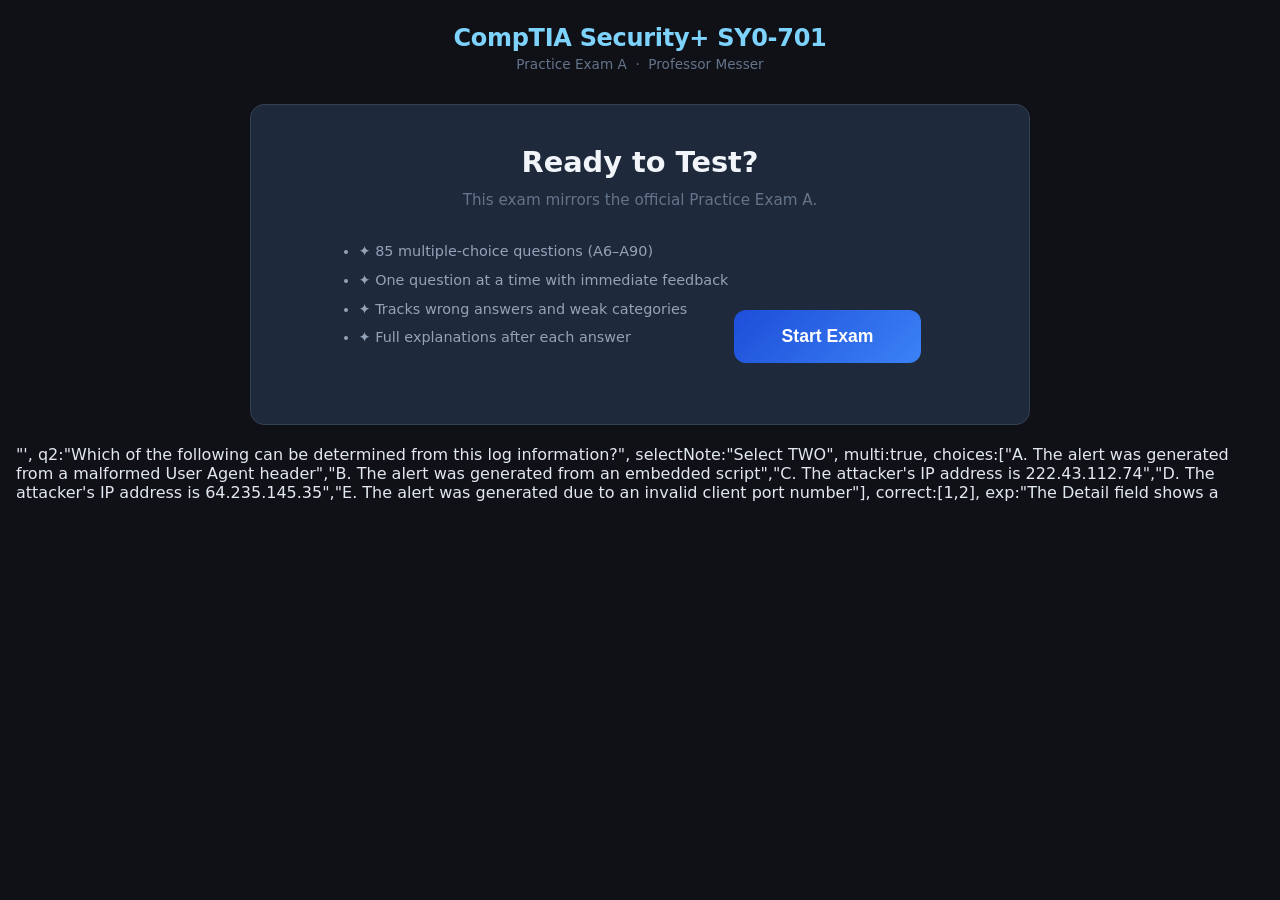
==== docs/security-plus-quiz.html @ c66d6b63 "Add Security+ SY0-701 interactive practice exam 85-question interactive quiz from Practice Exam A wi" ====
<!DOCTYPE html>
<html lang="en">
<head>
<meta charset="UTF-8">
<meta name="viewport" content="width=device-width, initial-scale=1.0">
<title>CompTIA Security+ SY0-701 — Practice Exam A</title>
<style>
  * { box-sizing: border-box; margin: 0; padding: 0; }
  body {
    font-family: 'Segoe UI', system-ui, sans-serif;
    background: #0f1117;
    color: #e2e8f0;
    min-height: 100vh;
    display: flex;
    flex-direction: column;
    align-items: center;
    padding: 24px 16px;
  }
  .container {
    width: 100%;
    max-width: 780px;
  }
  header {
    text-align: center;
    margin-bottom: 32px;
  }
  header h1 {
    font-size: 1.5rem;
    font-weight: 700;
    color: #7dd3fc;
    letter-spacing: -0.3px;
  }
  header p {
    font-size: 0.85rem;
    color: #64748b;
    margin-top: 4px;
  }

  /* Progress */
  .progress-row {
    display: flex;
    justify-content: space-between;
    align-items: center;
    margin-bottom: 8px;
    font-size: 0.82rem;
    color: #94a3b8;
  }
  .progress-bar-wrap {
    background: #1e293b;
    border-radius: 999px;
    height: 6px;
    margin-bottom: 28px;
    overflow: hidden;
  }
  .progress-bar-fill {
    height: 100%;
    background: linear-gradient(90deg, #3b82f6, #7dd3fc);
    border-radius: 999px;
    transition: width 0.4s ease;
  }

  /* Card */
  .card {
    background: #1e293b;
    border: 1px solid #334155;
    border-radius: 14px;
    padding: 32px 28px;
    margin-bottom: 20px;
  }
  .question-meta {
    display: flex;
    gap: 10px;
    margin-bottom: 16px;
    flex-wrap: wrap;
  }
  .badge {
    font-size: 0.72rem;
    font-weight: 600;
    padding: 3px 10px;
    border-radius: 999px;
    text-transform: uppercase;
    letter-spacing: 0.5px;
  }
  .badge-q { background: #1d4ed8; color: #bfdbfe; }
  .badge-cat { background: #0f4c20; color: #86efac; }
  .badge-multi { background: #7c2d12; color: #fed7aa; }

  .question-text {
    font-size: 1.05rem;
    line-height: 1.65;
    color: #f1f5f9;
    margin-bottom: 10px;
  }
  .scenario-box {
    background: #0f172a;
    border-left: 3px solid #3b82f6;
    border-radius: 6px;
    padding: 12px 16px;
    font-family: 'Courier New', monospace;
    font-size: 0.82rem;
    color: #93c5fd;
    margin: 14px 0;
    white-space: pre-wrap;
    word-break: break-all;
  }
  .select-note {
    font-size: 0.82rem;
    color: #f59e0b;
    margin-bottom: 18px;
    font-weight: 600;
  }

  /* Choices */
  .choices {
    display: flex;
    flex-direction: column;
    gap: 10px;
    margin-top: 20px;
  }
  .choice-btn {
    background: #0f172a;
    border: 1.5px solid #334155;
    border-radius: 10px;
    padding: 14px 18px;
    color: #cbd5e1;
    font-size: 0.95rem;
    cursor: pointer;
    text-align: left;
    transition: border-color 0.15s, background 0.15s, color 0.15s;
    line-height: 1.5;
  }
  .choice-btn:hover:not(:disabled) {
    border-color: #3b82f6;
    background: #172554;
    color: #e2e8f0;
  }
  .choice-btn.selected-correct {
    border-color: #22c55e;
    background: #052e16;
    color: #86efac;
  }
  .choice-btn.selected-wrong {
    border-color: #ef4444;
    background: #2d0707;
    color: #fca5a5;
  }
  .choice-btn.reveal-correct {
    border-color: #22c55e;
    background: #052e16;
    color: #86efac;
  }
  .choice-btn:disabled { cursor: default; }

  /* Multi-select */
  .choice-btn.multi-selected {
    border-color: #3b82f6;
    background: #172554;
    color: #bfdbfe;
  }
  .choice-btn.multi-correct {
    border-color: #22c55e;
    background: #052e16;
    color: #86efac;
  }
  .choice-btn.multi-wrong {
    border-color: #ef4444;
    background: #2d0707;
    color: #fca5a5;
  }
  .submit-multi-btn {
    margin-top: 14px;
    background: #1d4ed8;
    color: #e0f2fe;
    border: none;
    border-radius: 10px;
    padding: 12px 24px;
    font-size: 0.95rem;
    font-weight: 600;
    cursor: pointer;
    transition: background 0.15s;
  }
  .submit-multi-btn:hover { background: #2563eb; }
  .submit-multi-btn:disabled { opacity: 0.4; cursor: default; }

  /* Feedback */
  .feedback {
    margin-top: 20px;
    padding: 16px 18px;
    border-radius: 10px;
    font-size: 0.9rem;
    line-height: 1.6;
    display: none;
  }
  .feedback.correct {
    background: #052e16;
    border: 1px solid #166534;
    color: #86efac;
  }
  .feedback.wrong {
    background: #2d0707;
    border: 1px solid #7f1d1d;
    color: #fca5a5;
  }
  .feedback .verdict {
    font-size: 1rem;
    font-weight: 700;
    margin-bottom: 8px;
  }
  .feedback .explanation {
    color: #cbd5e1;
    font-size: 0.875rem;
  }

  /* Actions */
  .actions {
    display: flex;
    justify-content: flex-end;
    gap: 12px;
    margin-top: 20px;
  }
  .next-btn {
    background: linear-gradient(135deg, #1d4ed8, #3b82f6);
    color: white;
    border: none;
    border-radius: 10px;
    padding: 12px 28px;
    font-size: 0.95rem;
    font-weight: 600;
    cursor: pointer;
    display: none;
    transition: opacity 0.15s;
  }
  .next-btn:hover { opacity: 0.9; }
  .skip-btn {
    background: transparent;
    color: #64748b;
    border: 1px solid #334155;
    border-radius: 10px;
    padding: 12px 20px;
    font-size: 0.88rem;
    cursor: pointer;
    transition: color 0.15s, border-color 0.15s;
  }
  .skip-btn:hover { color: #94a3b8; border-color: #475569; }

  /* Stats bar */
  .stats-row {
    display: flex;
    gap: 16px;
    margin-bottom: 24px;
    flex-wrap: wrap;
  }
  .stat-chip {
    background: #1e293b;
    border: 1px solid #334155;
    border-radius: 999px;
    padding: 5px 14px;
    font-size: 0.8rem;
    color: #94a3b8;
  }
  .stat-chip span { font-weight: 700; color: #e2e8f0; }
  .stat-chip.green span { color: #4ade80; }
  .stat-chip.red span { color: #f87171; }

  /* Results */
  #results-screen {
    display: none;
    width: 100%;
  }
  .results-header {
    text-align: center;
    margin-bottom: 32px;
  }
  .score-circle {
    width: 130px;
    height: 130px;
    border-radius: 50%;
    margin: 0 auto 16px;
    display: flex;
    flex-direction: column;
    align-items: center;
    justify-content: center;
    font-size: 2.2rem;
    font-weight: 800;
    border: 5px solid;
  }
  .score-circle.pass { border-color: #22c55e; color: #4ade80; background: #052e16; }
  .score-circle.fail { border-color: #ef4444; color: #f87171; background: #2d0707; }
  .score-circle small { font-size: 0.75rem; font-weight: 400; color: #94a3b8; }

  .results-title { font-size: 1.4rem; font-weight: 700; margin-bottom: 6px; }
  .results-sub { font-size: 0.9rem; color: #64748b; }

  .section-title {
    font-size: 1rem;
    font-weight: 700;
    color: #7dd3fc;
    margin: 28px 0 14px;
    padding-bottom: 6px;
    border-bottom: 1px solid #1e293b;
  }

  /* Category chart */
  .cat-row {
    display: flex;
    align-items: center;
    gap: 10px;
    margin-bottom: 12px;
  }
  .cat-label {
    font-size: 0.8rem;
    color: #94a3b8;
    width: 280px;
    flex-shrink: 0;
  }
  .cat-bar-wrap {
    flex: 1;
    background: #1e293b;
    border-radius: 999px;
    height: 8px;
    overflow: hidden;
  }
  .cat-bar-fill {
    height: 100%;
    border-radius: 999px;
    transition: width 0.6s ease;
  }
  .cat-score {
    font-size: 0.8rem;
    font-weight: 600;
    color: #e2e8f0;
    width: 50px;
    text-align: right;
    flex-shrink: 0;
  }

  /* Wrong list */
  .wrong-item {
    background: #1e293b;
    border: 1px solid #334155;
    border-radius: 10px;
    padding: 16px 18px;
    margin-bottom: 12px;
  }
  .wrong-item-q {
    font-size: 0.88rem;
    color: #f1f5f9;
    margin-bottom: 10px;
    line-height: 1.5;
  }
  .wrong-item-your {
    font-size: 0.82rem;
    color: #f87171;
    margin-bottom: 4px;
  }
  .wrong-item-correct {
    font-size: 0.82rem;
    color: #4ade80;
    margin-bottom: 8px;
  }
  .wrong-item-exp {
    font-size: 0.8rem;
    color: #64748b;
    line-height: 1.5;
    border-top: 1px solid #334155;
    padding-top: 8px;
    margin-top: 4px;
  }

  .restart-btn {
    display: block;
    margin: 32px auto 0;
    background: linear-gradient(135deg, #1d4ed8, #3b82f6);
    color: white;
    border: none;
    border-radius: 10px;
    padding: 14px 36px;
    font-size: 1rem;
    font-weight: 600;
    cursor: pointer;
  }
  .restart-btn:hover { opacity: 0.9; }

  /* Start screen */
  #start-screen {
    text-align: center;
    padding: 40px 20px;
  }
  #start-screen h2 { font-size: 1.8rem; font-weight: 700; color: #f1f5f9; margin-bottom: 12px; }
  #start-screen p { color: #64748b; font-size: 0.95rem; margin-bottom: 8px; }
  #start-screen ul {
    text-align: left;
    display: inline-block;
    margin: 20px 0 32px;
    color: #94a3b8;
    font-size: 0.9rem;
    line-height: 2;
  }
  .start-btn {
    background: linear-gradient(135deg, #1d4ed8, #3b82f6);
    color: white;
    border: none;
    border-radius: 12px;
    padding: 16px 48px;
    font-size: 1.1rem;
    font-weight: 700;
    cursor: pointer;
    transition: opacity 0.15s;
  }
  .start-btn:hover { opacity: 0.9; }
</style>
</head>
<body>
<div class="container">
  <header>
    <h1>CompTIA Security+ SY0-701</h1>
    <p>Practice Exam A &nbsp;·&nbsp; Professor Messer</p>
  </header>

  <!-- Start Screen -->
  <div id="start-screen" class="card">
    <h2>Ready to Test?</h2>
    <p>This exam mirrors the official Practice Exam A.</p>
    <ul>
      <li>✦ 85 multiple-choice questions (A6–A90)</li>
      <li>✦ One question at a time with immediate feedback</li>
      <li>✦ Tracks wrong answers and weak categories</li>
      <li>✦ Full explanations after each answer</li>
    </ul>
    <button class="start-btn" onclick="startExam()">Start Exam</button>
  </div>

  <!-- Quiz Screen -->
  <div id="quiz-screen" style="display:none;">
    <div class="stats-row">
      <div class="stat-chip">Question <span id="q-num">1</span> of <span id="q-total">85</span></div>
      <div class="stat-chip green">✓ <span id="correct-count">0</span> correct</div>
      <div class="stat-chip red">✗ <span id="wrong-count">0</span> wrong</div>
    </div>
    <div class="progress-row">
      <span id="prog-label">0% complete</span>
    </div>
    <div class="progress-bar-wrap">
      <div class="progress-bar-fill" id="progress-fill" style="width:0%"></div>
    </div>

    <div class="card" id="question-card">
      <div class="question-meta">
        <span class="badge badge-q" id="q-id-badge">A6</span>
        <span class="badge badge-cat" id="q-cat-badge">Category</span>
        <span class="badge badge-multi" id="q-multi-badge" style="display:none">SELECT MULTIPLE</span>
      </div>
      <div class="question-text" id="q-text"></div>
      <div class="scenario-box" id="q-scenario" style="display:none;"></div>
      <div class="select-note" id="q-select-note" style="display:none;"></div>
      <div class="choices" id="choices-container"></div>
      <button class="submit-multi-btn" id="submit-multi-btn" style="display:none;" onclick="submitMulti()" disabled>Submit Answer</button>
      <div class="feedback" id="feedback-box">
        <div class="verdict" id="feedback-verdict"></div>
        <div class="explanation" id="feedback-explanation"></div>
      </div>
    </div>

    <div class="actions">
      <button class="skip-btn" onclick="skipQuestion()">Skip →</button>
      <button class="next-btn" id="next-btn" onclick="nextQuestion()">Next Question →</button>
    </div>
  </div>

  <!-- Results Screen -->
  <div id="results-screen">
    <div class="results-header">
      <div class="score-circle" id="score-circle">
        <span id="score-pct">--</span>
        <small>score</small>
      </div>
      <div class="results-title" id="results-title">Exam Complete</div>
      <div class="results-sub" id="results-sub"></div>
    </div>

    <div class="section-title">Performance by Domain</div>
    <div id="cat-breakdown"></div>

    <div class="section-title" id="wrong-section-title">Questions You Missed</div>
    <div id="wrong-list"></div>

    <button class="restart-btn" onclick="restartExam()">Retake Exam</button>
  </div>
</div>

<script>
const DOMAINS = {
  "1": "Domain 1 — General Security Concepts",
  "2": "Domain 2 — Threats, Vulnerabilities & Mitigations",
  "3": "Domain 3 — Security Architecture",
  "4": "Domain 4 — Security Operations",
  "5": "Domain 5 — Program Management & Oversight"
};

const questions = [
  {
    id:"A6", domain:"5",
    q:"A company has hired a third-party to gather information about the company's servers and data. This third-party will not have direct access to the company's internal network, but they can gather information from any other source. Which of the following would BEST describe this approach?",
    choices:["A. Vulnerability scanning","B. Passive reconnaissance","C. Supply chain analysis","D. Regulatory audit"],
    correct:[1],
    exp:"Passive reconnaissance gathers information from open sources such as social media, corporate websites, and business organizations — without directly interacting with the target's systems."
  },
  {
    id:"A7", domain:"4",
    q:"A company's email server has received an email from a third-party, but the origination server does not match the list of authorized devices. Which of the following would determine the disposition of this message?",
    choices:["A. SPF","B. NAC","C. DMARC","D. DKIM"],
    correct:[2],
    exp:"DMARC (Domain-based Message Authentication Reporting and Conformance) specifies the disposition of emails that fail authentication — the domain owner can choose to accept, quarantine, or reject them. SPF lists authorized servers; DKIM digitally signs messages; neither alone determines disposition."
  },
  {
    id:"A8", domain:"2",
    q:"Which of these threat actors would be MOST likely to attack systems for direct financial gain?",
    choices:["A. Organized crime","B. Hacktivist","C. Nation state","D. Shadow IT"],
    correct:[0],
    exp:"Organized crime actors are motivated primarily by money. Hacktivists pursue political agendas, nation states are already well-funded with strategic goals, and Shadow IT describes internal groups building unauthorized systems."
  },
  {
    id:"A9", domain:"4",
    q:"A security administrator has examined a server recently compromised by an attacker, and has determined the system was exploited due to a known operating system vulnerability. Which of the following would BEST describe this finding?",
    choices:["A. Root cause analysis","B. E-discovery","C. Risk appetite","D. Data subject"],
    correct:[0],
    exp:"Root cause analysis identifies the ultimate reason an incident occurred. Knowing the root cause allows the team to protect against similar attacks in the future."
  },
  {
    id:"A10", domain:"3",
    q:"A city is building an ambulance service network for emergency medical dispatching. Which of the following should have the highest priority?",
    choices:["A. Integration costs","B. Patch availability","C. System availability","D. Power usage"],
    correct:[2],
    exp:"Emergency dispatching is life-critical. System availability must be the highest priority — the service must always be reachable when needed. Cost and patch management are secondary concerns."
  },
  {
    id:"A11", domain:"5",
    q:"A system administrator receives a text alert when access rights are changed on a database containing private customer information. Which of the following would describe this alert?",
    choices:["A. Maintenance window","B. Attestation and acknowledgment","C. Automation","D. External audit"],
    correct:[2],
    exp:"Automation enables compliance checks and configuration change alerts without human intervention. An automated system detecting and alerting on a rights change is a classic automation use case."
  },
  {
    id:"A12", domain:"2",
    q:"A security administrator is concerned about the potential for data exfiltration using external storage drives. Which of the following would be the BEST way to prevent this method of data exfiltration?",
    choices:["A. Create an operating system security policy to block the use of removable media","B. Monitor removable media usage in host-based firewall logs","C. Only allow applications that do not use removable media","D. Define a removable media block rule in the UTM"],
    correct:[0],
    exp:"An OS-level security policy can prevent files from being written to USB/removable drives. Host-based firewalls don't log hardware access; UTMs manage network traffic, not local storage."
  },
  {
    id:"A13", domain:"3",
    q:"A company creates a standard set of government reports each calendar quarter. Which of the following would describe this type of data?",
    choices:["A. Data in use","B. Obfuscated","C. Trade secrets","D. Regulated"],
    correct:[3],
    exp:"Government reports are regulated by laws governing the disclosure of certain types of data. Data in use refers to data actively in memory; trade secrets are private business information not shared externally."
  },
  {
    id:"A14", domain:"4",
    q:"An insurance company has created a set of policies to handle data breaches. The security team has been given these requirements:\n• Access records from all devices must be saved and archived\n• Any data access outside of normal working hours must be immediately reported\n• Data access must only occur inside of the country\n• Access logs and audit reports must be created from a single database\n\nWhich of the following should be implemented to meet these requirements?",
    selectNote:"Select THREE",
    multi:true,
    choices:["A. Restrict login access by IP address and GPS location","B. Require government-issued identification during onboarding","C. Add additional password complexity for accounts that access data","D. Conduct monthly permission auditing","E. Consolidate all logs on a SIEM","F. Archive the encryption keys of all disabled accounts","G. Enable time-of-day restrictions on the authentication server"],
    correct:[0,4,6],
    exp:"A (IP/GPS restriction) → enforces country-based access. E (SIEM) → consolidates all logs from all devices into one database. G (time-of-day restrictions) → alerts on access outside working hours. The other choices are good practices but don't directly address the stated requirements."
  },
  {
    id:"A15", domain:"4",
    q:"A security engineer is viewing this record from the firewall logs:",
    scenario:"UTC 04/05/2023 03:09:15809 AV Gateway Alert\n136.127.92.171 80 -> 10.16.10.14 60818\nGateway Anti-Virus Alert:\nXPACK.A_7854 (Trojan) blocked.",
    q2:"Which of the following can be observed from this log information?",
    choices:["A. The victim's IP address is 136.127.92.171","B. A download was blocked from a web server","C. A botnet DDoS attack was blocked","D. The Trojan was blocked, but the file was not"],
    correct:[1],
    exp:"Traffic flowing FROM port 80 (web server) TO the internal device indicates a file download attempt. The Trojan was embedded in that download and the entire file was blocked — the Trojan and the file are the same object."
  },
  {
    id:"A16", domain:"2",
    q:"A user connects to a third-party website and receives this message:",
    scenario:"Your connection is not private.\nNET::ERR_CERT_INVALID",
    q2:"Which of the following attacks would be the MOST likely reason for this message?",
    choices:["A. Brute force","B. DoS","C. On-path","D. Deauthentication"],
    correct:[2],
    exp:"An on-path (man-in-the-middle) attacker cannot provide a valid SSL certificate for the target website, causing the browser to display an invalid certificate warning. Brute force targets passwords; DoS causes timeouts; deauthentication is a wireless attack."
  },
  {
    id:"A17", domain:"4",
    q:"Which of the following would be the BEST way to provide a website login using existing credentials from a third-party site?",
    choices:["A. Federation","B. 802.1X","C. EAP","D. SSO"],
    correct:[0],
    exp:"Federation allows members of one organization to authenticate using credentials from another organization's identity provider. SSO enables a single set of credentials to access many services within one organization — it doesn't cross organizational boundaries in the same way."
  },
  {
    id:"A18", domain:"5",
    q:"A system administrator is working on a contract that will specify a minimum required uptime for a set of Internet-facing firewalls. The administrator needs to know how often the firewall hardware is expected to fail between repairs. Which of the following would BEST describe this information?",
    choices:["A. MTBF","B. RTO","C. MTTR","D. RPO"],
    correct:[0],
    exp:"MTBF (Mean Time Between Failures) predicts how often a repairable system will fail. MTTR measures repair time; RTO defines recovery time objectives; RPO describes minimum operational state for recovery."
  },
  {
    id:"A19", domain:"2",
    q:"An attacker calls into a company's help desk and pretends to be the director of the company's manufacturing department. The attacker states that they have forgotten their password and needs it reset quickly for an important meeting. What kind of attack would BEST describe this phone call?",
    choices:["A. Social engineering","B. Supply chain","C. Watering hole","D. On-path"],
    correct:[0],
    exp:"This is social engineering using impersonation, authority (pretending to be a director), and urgency to bypass normal security controls. The attacker never touches a system — they manipulate a person instead."
  },
  {
    id:"A20", domain:"5",
    q:"Two companies have been working together for a number of months, and they would now like to qualify their partnership with a broad formal agreement between both organizations. Which of the following would describe this agreement?",
    choices:["A. SLA","B. SOW","C. MOA","D. NDA"],
    correct:[2],
    exp:"An MOA (Memorandum of Agreement) is a formal document where both parties agree to a broad set of goals and objectives. An SLA specifies minimum service terms; a SOW lists project deliverables; an NDA covers confidentiality."
  },
  {
    id:"A21", domain:"1",
    q:"Which of the following would explain why a company would automatically add a digital signature to each outgoing email message?",
    choices:["A. Confidentiality","B. Integrity","C. Authentication","D. Availability"],
    correct:[1],
    exp:"A digital signature lets the recipient verify that the message content was not altered since it was signed — this is integrity. Confidentiality is about privacy (encryption); authentication verifies identity; availability is about uptime."
  },
  {
    id:"A22", domain:"2",
    q:"The embedded OS in a company's time clock appliance is configured to reset the file system and reboot when a file system error occurs. On one of the time clocks, this file system error occurs during the startup process and causes the system to constantly reboot. Which of the following BEST describes this issue?",
    choices:["A. Memory injection","B. Resource consumption","C. Race condition","D. Malicious update"],
    correct:[2],
    exp:"A race condition occurs when two processes compete and produce unexpected results. Here, the file system error occurs and the reboot starts before the error-recovery process can complete — creating a continuous loop. There is no malicious action involved."
  },
  {
    id:"A23", domain:"4",
    q:"A recent audit has found that existing password policies do not include any restrictions on password attempts, and users are not required to periodically change their passwords. Which of the following would correct these policy issues?",
    selectNote:"Select TWO",
    multi:true,
    choices:["A. Password complexity","B. Password expiration","C. Password reuse","D. Account lockout","E. Password managers"],
    correct:[1,3],
    exp:"Password expiration forces periodic changes; account lockout restricts repeated failed login attempts. Complexity and reuse restrictions are good practices but don't address the two specific gaps identified in the audit."
  },
  {
    id:"A24", domain:"1",
    q:"What kind of security control is associated with a login banner?",
    choices:["A. Preventive","B. Deterrent","C. Corrective","D. Detective","E. Compensating","F. Directive"],
    correct:[1],
    exp:"A deterrent control discourages attempts but doesn't physically stop them. A login banner warns potential intruders of consequences — it deters but doesn't prevent. Preventive controls physically block access; detective controls identify intrusions."
  },
  {
    id:"A25", domain:"4",
    q:"An internal audit has discovered four servers that have not been updated in over a year, and it will take two weeks to test and deploy the latest patches. Which of the following would be the BEST way to quickly respond to this situation in the meantime?",
    choices:["A. Purchase cybersecurity insurance","B. Implement an exception for all data center services","C. Move the servers to a protected segment","D. Hire a third-party to perform an extensive audit"],
    correct:[2],
    exp:"Isolating the vulnerable servers in a protected network segment adds a compensating control while patches are prepared — maintaining availability while reducing exposure. Insurance doesn't reduce risk; broad exceptions increase it."
  },
  {
    id:"A26", domain:"3",
    q:"A business manager is documenting a set of steps for processing orders if the primary Internet connection fails. Which of these would BEST describe these steps?",
    choices:["A. Platform diversity","B. Continuity of operations","C. Cold site recovery","D. Tabletop exercise"],
    correct:[1],
    exp:"Continuity of operations (COOP) ensures the business can keep functioning when primary systems are unavailable. A cold site is a DR facility; a tabletop exercise is a meeting to talk through scenarios."
  },
  {
    id:"A27", domain:"1",
    q:"A company would like to examine the credentials of each individual entering the data center building. Which of the following would BEST facilitate this requirement?",
    choices:["A. Access control vestibule","B. Video surveillance","C. Pressure sensors","D. Bollards"],
    correct:[0],
    exp:"An access control vestibule (mantrap) is a room that controls the flow of individuals through a checkpoint, allowing credentials to be verified before entry is permitted. Video surveillance observes but does not verify credentials."
  },
  {
    id:"A28", domain:"1",
    q:"A company stores some employee information in encrypted form, but other public details are stored as plaintext. Which of the following would BEST describe this encryption strategy?",
    choices:["A. Full-disk","B. Record","C. Asymmetric","D. Key escrow"],
    correct:[1],
    exp:"Record-level (column-level) encryption allows specific database fields to be encrypted while others remain in plaintext. Full-disk encryption protects everything; key escrow is about key management, not which data gets encrypted."
  },
  {
    id:"A29", domain:"3",
    q:"A company would like to minimize database corruption if power is lost to a server. Which of the following would be the BEST strategy to follow?",
    choices:["A. Encryption","B. Off-site backups","C. Journaling","D. Replication"],
    correct:[2],
    exp:"Journaling writes transactions to a temporary journal before committing to the database. If power is lost, the system can replay the journal on restart to recover without corruption. Backups recover after corruption but don't prevent it."
  },
  {
    id:"A30", domain:"4",
    q:"A company is creating a security policy for corporate mobile devices:\n• All mobile devices must be automatically locked after a predefined time period.\n• The location of each device needs to be traceable.\n• All of the user's information should be completely separate from company data.\n\nWhich of the following would be the BEST way to establish these security policy rules?",
    choices:["A. Segmentation","B. Biometrics","C. COPE","D. MDM"],
    correct:[3],
    exp:"MDM (Mobile Device Manager) provides a centralized management console to enforce all of these policies across all mobile devices — lock timers, GPS tracking, and data containerization."
  },
  {
    id:"A31", domain:"4",
    q:"A security engineer runs a monthly vulnerability scan. The scan doesn't list any vulnerabilities for Windows servers, but a significant vulnerability was announced last week and none of the servers are patched yet. Which of the following best describes this result?",
    choices:["A. Exploit","B. Compensating controls","C. Zero-day attack","D. False negative"],
    correct:[3],
    exp:"A false negative occurs when a test fails to detect a problem that actually exists. The scanner did not identify a known, unpatched vulnerability — that is a false negative. This is different from a zero-day (unknown vulnerability)."
  },
  {
    id:"A32", domain:"4",
    q:"An IT help desk is using automation to improve the response time for security events. Which of the following use cases would apply to this process?",
    choices:["A. Escalation","B. Guard rails","C. Continuous integration","D. Resource provisioning"],
    correct:[0],
    exp:"Automation can recognize security event patterns and escalate a ticket to the incident response team without human intervention. Guard rails are for app development input validation; CI/CD is for code deployment."
  },
  {
    id:"A33", domain:"3",
    q:"A network administrator would like each user to authenticate with their corporate username and password when connecting to the company's wireless network. Which of the following should the network administrator configure on the wireless access points?",
    choices:["A. WPA3","B. 802.1X","C. PSK","D. MFA"],
    correct:[1],
    exp:"802.1X uses a centralized authentication server (RADIUS), enabling users to authenticate with their corporate credentials. PSK uses a shared key for everyone; WPA3 is an encryption protocol, not an authentication mechanism by itself."
  },
  {
    id:"A34", domain:"2",
    q:"A company's VPN service performs a posture assessment during the login process. Which of the following mitigation techniques would this describe?",
    choices:["A. Encryption","B. Decommissioning","C. Least privilege","D. Configuration enforcement"],
    correct:[3],
    exp:"A posture assessment evaluates device configuration against security standards before granting access — this is configuration enforcement. If the device doesn't meet standards, it can be quarantined."
  },
  {
    id:"A35", domain:"4",
    q:"A user has assigned individual rights and permissions to a file on their network drive. The user adds three additional individuals to have read-only access to the file. Which of the following would describe this access control model?",
    choices:["A. Discretionary","B. Mandatory","C. Attribute-based","D. Role-based"],
    correct:[0],
    exp:"Discretionary Access Control (DAC) allows the resource owner to control who gets access. Mandatory Access Control (MAC) uses security labels; RBAC assigns permissions by role/group; ABAC uses combinations of attributes."
  },
  {
    id:"A36", domain:"2",
    q:"A remote user has received a text message with a link to login and confirm their upcoming work schedule. Which of the following would BEST describe this attack?",
    choices:["A. Brute force","B. Watering hole","C. Typosquatting","D. Smishing"],
    correct:[3],
    exp:"Smishing (SMS phishing) is a social engineering attack that solicits sensitive information or credentials via text message. Watering hole attacks compromise third-party sites; typosquatting uses misspelled domain names."
  },
  {
    id:"A37", domain:"5",
    q:"A company is formalizing the design and deployment process used by their application programmers. Which of the following policies would apply?",
    choices:["A. Business continuity","B. Acceptable use policy","C. Incident response","D. Development lifecycle"],
    correct:[3],
    exp:"A Software Development Lifecycle (SDLC) policy defines the policies for design, development, testing, deployment, and maintenance of applications."
  },
  {
    id:"A38", domain:"4",
    q:"A security administrator has copied a suspected malware executable from a user's computer and is running the program in a sandbox. Which of the following would describe this part of the incident response process?",
    choices:["A. Eradication","B. Preparation","C. Recovery","D. Containment"],
    correct:[3],
    exp:"Containment involves isolating the threat — running malware in a sandbox prevents it from spreading while allowing analysis. Eradication removes the malware; recovery restores systems; preparation happens before an incident."
  },
  {
    id:"A39", domain:"2",
    q:"A server administrator at a bank has noticed a decrease in the number of visitors to the bank's website. Additional research shows that users are being directed to a different IP address than the bank's web server. Which of the following would MOST likely describe this attack?",
    choices:["A. Deauthentication","B. DDoS","C. Buffer overflow","D. DNS poisoning"],
    correct:[3],
    exp:"DNS poisoning modifies DNS records so that name resolution returns a fraudulent IP address, redirecting clients to an attacker-controlled server. A DDoS would take the site offline entirely; deauthentication affects wireless connections."
  },
  {
    id:"A40", domain:"3",
    q:"Which of the following considerations are MOST commonly associated with a hybrid cloud model?",
    choices:["A. Microservice outages","B. IoT support","C. Network protection mismatches","D. Containerization backups"],
    correct:[2],
    exp:"A hybrid cloud combines private and public cloud environments, making it common to inadvertently apply inconsistent authentication policies, user permissions, and network security controls across providers."
  },
  {
    id:"A41", domain:"5",
    q:"A company hires a large number of seasonal employees, and their system access should normally be disabled when the employee leaves. The security administrator would like to verify that their systems cannot be accessed by any of the former employees. Which of the following would be the BEST way to provide this verification?",
    choices:["A. Confirm that no unauthorized accounts have administrator access","B. Validate the account lockout policy","C. Validate the offboarding processes and procedures","D. Create a report that shows all authentications for a 24-hour period"],
    correct:[2],
    exp:"Validating offboarding procedures — typically by auditing active accounts against the current employee roster — directly verifies that former employee accounts have been disabled."
  },
  {
    id:"A42", domain:"5",
    q:"Which of the following is used to describe how cautious an organization might be to taking a specific risk?",
    choices:["A. Risk appetite","B. Risk register","C. Risk transfer","D. Risk reporting"],
    correct:[0],
    exp:"Risk appetite describes an organization's overall attitude toward risk-taking — conservative or expansionary. A risk register documents specific risks; risk transfer moves risk to a third party (e.g., insurance); risk reporting documents and communicates identified risks."
  },
  {
    id:"A43", domain:"1",
    q:"A technician is applying a series of patches to fifty web servers during a scheduled maintenance window. After patching and rebooting the first server, the web service fails with a critical error. Which of the following should the technician do NEXT?",
    choices:["A. Contact the stakeholders regarding the outage","B. Follow the steps listed in the backout plan","C. Test the upgrade process in the lab","D. Evaluate the impact analysis associated with the change"],
    correct:[1],
    exp:"The backout plan provides specific steps for reverting to the previous configuration when an unrecoverable error occurs during a change. Testing should have happened before the maintenance window; stakeholder communication comes after resolution."
  },
  {
    id:"A44", domain:"2",
    q:"An attacker has discovered a way to disable a server by sending specially crafted packets from many remote devices to the operating system. When the packet is received, the system crashes and must be rebooted. Which of the following would BEST describe this attack?",
    choices:["A. Privilege escalation","B. SQL injection","C. Replay attack","D. DDoS"],
    correct:[3],
    exp:"A DDoS (Distributed Denial of Service) uses multiple devices to send traffic or crafted packets that disable a service. The key indicators: many remote devices, service disruption, requires reboot."
  },
  {
    id:"A45", domain:"4",
    q:"A data breach has occurred in a large insurance company. A security administrator is building new servers and security systems to get all of the financial systems back online. Which part of the incident response process would BEST describe these actions?",
    choices:["A. Lessons learned","B. Containment","C. Recovery","D. Analysis"],
    correct:[2],
    exp:"The recovery phase involves rebuilding systems and restoring normal operations after a breach. Containment isolates infected systems; analysis reviews logs and alerts; lessons learned happens after recovery is complete."
  },
  {
    id:"A46", domain:"2",
    q:"A network team has installed new access points to support an application launch. In less than 24 hours, the wireless network was attacked and private company information was accessed. Which of the following would be the MOST likely reason for this breach?",
    choices:["A. Race condition","B. Jailbreaking","C. Impersonation","D. Misconfiguration"],
    correct:[3],
    exp:"New access points being compromised within 24 hours strongly suggests a configuration error — such as default credentials, insecure encryption, or improper SSID segmentation."
  },
  {
    id:"A47", domain:"2",
    q:"An organization has identified a significant vulnerability in an Internet-facing firewall. The firewall company has stated the firewall is no longer available for sale and there are no plans to create a patch for this vulnerability. Which of the following would BEST describe this issue?",
    choices:["A. End-of-life","B. Improper input handling","C. Improper key management","D. Incompatible OS"],
    correct:[0],
    exp:"End-of-life (EOL) means the manufacturer has stopped supporting and updating the product. No patch will be issued because support has ended — this is a classic EOL vulnerability scenario."
  },
  {
    id:"A48", domain:"3",
    q:"A company has decided to perform a disaster recovery exercise during an annual meeting with IT directors and senior directors. A simulated disaster will be presented, and the participants will discuss the logistics and processes required to resolve the disaster. Which of the following would BEST describe this exercise?",
    choices:["A. Capacity planning","B. Business impact analysis","C. Continuity of operations","D. Tabletop exercise"],
    correct:[3],
    exp:"A tabletop exercise is a discussion-based walkthrough of a disaster scenario — no actual systems are touched. It allows teams to evaluate and improve DR processes without a full-scale drill."
  },
  {
    id:"A49", domain:"4",
    q:"A security administrator needs to block users from visiting websites hosting malicious software. Which of the following would be the BEST way to control this access?",
    choices:["A. Honeynet","B. Data masking","C. DNS filtering","D. Data loss prevention"],
    correct:[2],
    exp:"DNS filtering maintains a database of known malicious domains. When a user tries to resolve one, the DNS response returns null or a block page — preventing access. DLP protects outbound data; a honeynet attracts attackers."
  },
  {
    id:"A50", domain:"4",
    q:"A system administrator has been called to a system with a malware infection. As part of the incident response process, the administrator has imaged the operating system to a known-good version. Which of these incident response steps is the administrator following?",
    choices:["A. Lessons learned","B. Recovery","C. Detection","D. Containment"],
    correct:[1],
    exp:"Recovery restores the system to its pre-incident state. Re-imaging to a known-good OS is a recovery action. Containment isolates the system; detection identifies the problem; lessons learned reviews the process afterward."
  },
  {
    id:"A51", domain:"4",
    q:"A company has placed a SCADA system on a segmented network with limited access from the rest of the corporate network. Which of the following would describe this process?",
    choices:["A. Load balancing","B. Least privilege","C. Data retention","D. Hardening"],
    correct:[3],
    exp:"Hardening an industrial SCADA system includes network segmentation, firewall controls, and ACLs to reduce the attack surface. Least privilege describes permission minimization, not network isolation."
  },
  {
    id:"A52", domain:"4",
    q:"An administrator is viewing the following security log:",
    scenario:"Dec 30 08:40:03 web01 Failed password for root from 10.101.88.230 port 26244 ssh2\nDec 30 08:40:05 web01 Failed password for root from 10.101.88.230 port 26244 ssh2\nDec 30 08:40:09 web01 445 more authentication failures; rhost=10.101.88.230 user=root",
    q2:"Which of the following would describe this attack?",
    choices:["A. Spraying","B. Downgrade","C. Brute force","D. DDoS"],
    correct:[2],
    exp:"Over 447 failed login attempts against a single account from one IP is a brute force attack. Password spraying uses fewer attempts across many accounts; a downgrade attack forces weaker encryption; DDoS involves many source IPs causing an outage."
  },
  {
    id:"A53", domain:"2",
    q:"During a morning login process, a user's laptop was moved to a private VLAN and a series of updates were automatically installed. Which of the following would describe this process?",
    choices:["A. Account lockout","B. Configuration enforcement","C. Decommissioning","D. Sideloading"],
    correct:[1],
    exp:"Configuration enforcement (posture assessment) quarantines non-compliant devices to a remediation VLAN and applies missing updates before allowing full network access."
  },
  {
    id:"A54", domain:"4",
    q:"Which of the following describes two-factor authentication?",
    choices:["A. A printer uses a password and a PIN","B. The door to a building requires a fingerprint scan","C. An application requires a pseudo-random code","D. A Windows Domain requires a password and a smart card"],
    correct:[3],
    exp:"Two-factor requires two DIFFERENT types of factors. A password is something you know; a smart card is something you have — two distinct factors. A password + PIN are both something you know (only one factor type). A fingerprint alone is one factor."
  },
  {
    id:"A55", domain:"4",
    q:"A company is deploying a new application to all employees in the field. Some problems include:\n• The company does not have a way to manage the devices in the field\n• Team members have many different kinds of mobile devices\n• The same device needs to be used for both corporate and private use\n\nWhich of the following deployment models would address these concerns?",
    choices:["A. CYOD","B. SSO","C. COPE","D. BYOD"],
    correct:[2],
    exp:"COPE (Corporate-Owned, Personally Enabled) provides standardized devices owned and managed by the company, while allowing personal use — addressing all three concerns. BYOD uses employee-owned mixed devices; CYOD lets employees choose but doesn't address management gaps."
  },
  {
    id:"A56", domain:"1",
    q:"An organization is installing a UPS for their new data center. Which of the following would BEST describe this control type?",
    choices:["A. Compensating","B. Directive","C. Deterrent","D. Detective"],
    correct:[0],
    exp:"A compensating control doesn't prevent the problem but provides an alternative means of recovery. A UPS doesn't stop power outages — it provides power when an outage occurs. A deterrent discourages attacks; a detective control identifies intrusions."
  },
  {
    id:"A57", domain:"1",
    q:"A manufacturing company would like to track the progress of parts used on an assembly line. Which of the following technologies would be the BEST choice for this task?",
    choices:["A. Secure enclave","B. Blockchain","C. Hashing","D. Asymmetric encryption"],
    correct:[1],
    exp:"Blockchain's distributed ledger provides an immutable, auditable record of component movement and ownership transfers — ideal for supply chain and assembly tracking."
  },
  {
    id:"A58", domain:"2",
    q:"A company's website has been compromised and the website content has been replaced with a political message. Which of the following threat actors would be the MOST likely culprit?",
    choices:["A. Insider","B. Organized crime","C. Shadow IT","D. Hacktivist"],
    correct:[3],
    exp:"Hacktivists are motivated by political or social agendas. Defacing a website to spread a political message is a signature hacktivist tactic. Organized crime is financially motivated; Shadow IT is about unauthorized internal systems."
  },
  {
    id:"A59", domain:"3",
    q:"A Linux administrator is downloading an updated version of her Linux distribution. The download site shows a link to the ISO and a SHA256 hash value. Which of these would describe the use of this hash value?",
    choices:["A. Verifies that the file was not corrupted during the file transfer","B. Provides a key for decrypting the ISO after download","C. Authenticates the site as an official ISO distribution site","D. Confirms that the file does not contain any malware"],
    correct:[0],
    exp:"SHA256 is a hash function. The administrator calculates the hash of the downloaded file and compares it to the published value — if they match, the file was not corrupted or altered in transit. It does not detect malware or provide decryption keys."
  },
  {
    id:"A60", domain:"3",
    q:"A company's security policy requires that login access should only be available if a person is physically within the same building as the server. Which of the following would be the BEST way to provide this requirement?",
    choices:["A. USB security key","B. Biometric scanner","C. PIN","D. SMS"],
    correct:[1],
    exp:"A biometric scanner (fingerprint, retina, etc.) requires physical presence to authenticate — the person must be there in person. USB keys can be carried; PINs and SMS codes can be entered remotely."
  },
  {
    id:"A61", domain:"3",
    q:"A development team has installed a new application and database to a cloud service. After running a vulnerability scanner on the application instance, a security administrator finds the database is available for anyone to query without authentication. Which of these vulnerabilities is MOST associated with this issue?",
    choices:["A. Legacy software","B. Open permissions","C. Race condition","D. Malicious update"],
    correct:[1],
    exp:"Open permissions mean the database was deployed without proper access controls, making it publicly accessible. Cloud deployments require explicit security configuration — nothing is secure by default."
  },
  {
    id:"A62", domain:"5",
    q:"Employees of an organization have received an email with a link offering a cash bonus for completing an internal training course. Which of the following would BEST describe this email?",
    choices:["A. Watering hole attack","B. Cross-site scripting","C. Zero-day","D. Phishing campaign"],
    correct:[3],
    exp:"A phishing campaign is an authorized internal security test where the IT/security team sends fake phishing emails to measure and train employee awareness. The cash bonus framing is a classic social engineering lure."
  },
  {
    id:"A63", domain:"3",
    q:"Which of the following risk management strategies would include the purchase and installation of an NGFW?",
    choices:["A. Transfer","B. Mitigate","C. Accept","D. Avoid"],
    correct:[1],
    exp:"Mitigation reduces the likelihood or impact of a risk by implementing controls. Installing a Next-Generation Firewall is a technical control that mitigates network threats. Transfer moves risk elsewhere; accept acknowledges it without action."
  },
  {
    id:"A64", domain:"1",
    q:"An organization is implementing a security model where all application requests must be validated at a policy enforcement point. Which of the following would BEST describe this model?",
    choices:["A. Public key infrastructure","B. Zero trust","C. Discretionary access control","D. Federation"],
    correct:[1],
    exp:"Zero trust assumes nothing inside or outside the network is inherently trusted. Every request is verified at a policy enforcement point (PEP) regardless of source. PKI handles certificates; DAC handles resource ownership-based permissions."
  },
  {
    id:"A65", domain:"3",
    q:"A company is installing a new application in a public cloud. Which of the following determines the assignment of data security in this cloud infrastructure?",
    choices:["A. Playbook","B. Audit committee","C. Responsibility matrix","D. Right-to-audit clause"],
    correct:[2],
    exp:"A cloud responsibility matrix (shared responsibility model) published by the provider documents which security responsibilities belong to the customer vs. the provider. This varies by service type (IaaS vs. SaaS vs. PaaS)."
  },
  {
    id:"A66", domain:"4",
    q:"When decommissioning a device, a company documents the type and size of storage drive, the amount of RAM, and any installed adapter cards. Which of the following describes this process?",
    choices:["A. Destruction","B. Sanitization","C. Certification","D. Enumeration"],
    correct:[3],
    exp:"Enumeration is the detailed listing/cataloging of a device's components. Sanitization removes data from storage; destruction physically damages the device; certification verifies that third-party destruction services were completed."
  },
  {
    id:"A67", domain:"2",
    q:"An attacker has sent more information than expected in a single API call, and this has allowed the execution of arbitrary code. Which of the following would BEST describe this attack?",
    choices:["A. Buffer overflow","B. Replay attack","C. Cross-site scripting","D. DDoS"],
    correct:[0],
    exp:"A buffer overflow sends more data than a buffer can hold, overwriting adjacent memory. In optimal conditions for the attacker, this allows arbitrary code execution. The key indicator is 'more information than expected' causing code execution."
  },
  {
    id:"A68", domain:"1",
    q:"A company encourages users to encrypt all of their confidential materials on a central server. The organization would like to enable key escrow as a backup option. Which of these keys should the organization place into escrow?",
    choices:["A. Private","B. CA","C. Session","D. Public"],
    correct:[0],
    exp:"In asymmetric encryption, the private key decrypts data that was encrypted with the public key. To ensure data can always be recovered, the organization must escrow the private keys. Public keys are already public; session keys are temporary."
  },
  {
    id:"A69", domain:"2",
    q:"A company is in the process of configuring and enabling host-based firewalls on all user devices. Which of the following threats is the company addressing?",
    choices:["A. Default credentials","B. Vishing","C. Instant messaging","D. On-path"],
    correct:[2],
    exp:"Instant messaging is a common attack vector for malicious links and files. A host-based firewall can block unauthorized outbound connections initiated through IM clients. Default credentials and vishing are not addressed by firewalls."
  },
  {
    id:"A70", domain:"2",
    q:"A manufacturing company would like to use an existing router to separate a corporate network from a manufacturing floor. Both networks use the same physical switch, and the company does not want to install any additional hardware. Which of the following would be the BEST choice for this segmentation?",
    choices:["A. Connect both networks with a VPN","B. Build an air gapped manufacturing floor network","C. Use host-based firewalls on each device","D. Create separate VLANs for the corporate network and the manufacturing floor"],
    correct:[3],
    exp:"VLANs (Virtual Local Area Networks) logically segment a network without requiring additional physical switches. An air gap requires separate hardware; a VPN would add complexity and still needs hardware; host-based firewalls don't segment networks."
  },
  {
    id:"A71", domain:"3",
    q:"An organization needs to provide a remote access solution for a newly deployed cloud-based application. This application is designed to be used by mobile field service technicians. Which of the following would be the best option for this requirement?",
    choices:["A. RTOS","B. CRL","C. Zero-trust","D. SASE"],
    correct:[3],
    exp:"SASE (Secure Access Service Edge) is a next-generation cloud-native security framework that optimizes secure connectivity to cloud services for mobile/remote users — exactly this use case. RTOS is a real-time OS; CRL is for certificate revocation."
  },
  {
    id:"A72", domain:"5",
    q:"A company is implementing a quarterly security awareness campaign. Which of the following would MOST likely be part of this campaign?",
    choices:["A. Suspicious message reports from users","B. An itemized statement of work","C. An IaC configuration file","D. An acceptable use policy document"],
    correct:[0],
    exp:"A key component of security awareness campaigns is simulated phishing — and providing a mechanism for users to report suspicious messages. Reporting rates measure campaign effectiveness. AUP and IaC are not awareness campaign components."
  },
  {
    id:"A73", domain:"1",
    q:"A recent report shows the return of a vulnerability that was previously patched four months ago. After researching this issue, the security team has found a recent patch has reintroduced this vulnerability on the servers. Which of the following should the security administrator implement to prevent this issue from occurring in the future?",
    choices:["A. Containerization","B. Data masking","C. 802.1X","D. Change management"],
    correct:[3],
    exp:"A formal change management process includes a testing phase that would catch a regression — where a new patch reintroduces a previously fixed vulnerability. Testing before deployment would have caught this."
  },
  {
    id:"A74", domain:"1",
    q:"A security manager would like to ensure that unique hashes are used with an application login process. Which of the following would be the BEST way to add random data when generating a set of stored password hashes?",
    choices:["A. Salting","B. Obfuscation","C. Key stretching","D. Digital signature"],
    correct:[0],
    exp:"Salting adds a random value to each password before hashing, ensuring that even identical passwords produce different hash values. This defeats rainbow table attacks."
  },
  {
    id:"A75", domain:"1",
    q:"Which cryptographic method is used to add trust to a digital certificate?",
    choices:["A. Steganography","B. Hash","C. Symmetric encryption","D. Digital signature"],
    correct:[3],
    exp:"A Certificate Authority digitally signs a certificate to vouch for its authenticity. If you trust the CA, you can trust the certificate. A hash alone verifies integrity but provides no third-party trust."
  },
  {
    id:"A76", domain:"4",
    q:"A company is using SCAP as part of their security monitoring processes. Which of the following would BEST describe this implementation?",
    choices:["A. Train the user community to better identify phishing attempts","B. Present the results of an internal audit to the board","C. Automate the validation and patching of security issues","D. Identify and document authorized data center visitors"],
    correct:[2],
    exp:"SCAP (Security Content Automation Protocol) standardizes vulnerability management so that different tools can share and act on the same security criteria, enabling automated validation and remediation."
  },
  {
    id:"A77", domain:"5",
    q:"An organization maintains a large database of customer information for sales tracking and customer support. Which person in the organization would be responsible for managing the access rights to this data?",
    choices:["A. Data processor","B. Data owner","C. Data subject","D. Data custodian"],
    correct:[3],
    exp:"The data custodian manages access rights and enforces security controls on the data. The data owner (usually senior management) makes business decisions about the data; the data subject is the individual whose data is stored; the data processor handles operational use."
  },
  {
    id:"A78", domain:"3",
    q:"An organization's content management system currently labels files and documents as 'Public' and 'Restricted.' On a recent update, a new classification type of 'Private' was added. Which of the following would be the MOST likely reason for this addition?",
    choices:["A. Minimized attack surface","B. Simplified categorization","C. Expanded privacy compliance","D. Decreased search time"],
    correct:[2],
    exp:"The 'Private' classification typically corresponds to privacy regulations (GDPR, CCPA, etc.) that require specific handling of personally identifiable information. Adding a new classification expands compliance capabilities."
  },
  {
    id:"A79", domain:"1",
    q:"A corporate security team would like to consolidate and protect the private keys across all of their web servers. Which of these would be the BEST way to securely store these keys?",
    choices:["A. Integrate an HSM","B. Implement full disk encryption on the web servers","C. Use a TPM","D. Upgrade the web servers to use a UEFI BIOS"],
    correct:[0],
    exp:"An HSM (Hardware Security Module) is a dedicated hardware appliance for securely storing and managing cryptographic keys and certificates across multiple systems. A TPM is per-device and doesn't provide centralized consolidation."
  },
  {
    id:"A80", domain:"4",
    q:"A security technician is reviewing this IPS log:",
    scenario:'ALERT 2023-06-01 13:07:29 [163bcf65118-179b547b]\nCross-Site Scripting in JSON Data\n222.43.112.74:3332 -> 64.235.145.35:80\nURL/index.html - Method POST\nDetail: token="<script>" key="key7" value="<script>alert(2)</script>"',
    q2:"Which of the following can be determined from this log information?",
    selectNote:"Select TWO",
    multi:true,
    choices:["A. The alert was generated from a malformed User Agent header","B. The alert was generated from an embedded script","C. The attacker's IP address is 222.43.112.74","D. The attacker's IP address is 64.235.145.35","E. The alert was generated due to an invalid client port number"],
    correct:[1,2],
    exp:"The Detail field shows a <script> tag embedded in JSON data — that's the XSS payload. The arrow (→) shows attacker source → victim destination, so 222.43.112.74 is the attacker and 64.235.145.35 is the victim."
  },
  {
    id:"A81", domain:"5",
    q:"Which of the following describes a monetary loss if one event occurs?",
    choices:["A. ALE","B. SLE","C. RTO","D. ARO"],
    correct:[1],
    exp:"SLE (Single Loss Expectancy) is the financial impact of a single occurrence of a risk event. ALE (Annual Loss Expectancy) = SLE × ARO (how often it occurs per year); RTO is a recovery time objective."
  },
  {
    id:"A82", domain:"2",
    q:"A user with restricted access has typed this text in a search field of an internal web-based application:",
    scenario:"USER77' OR '1'='1",
    q2:"After submitting this search request, all database records are displayed on the screen. Which of the following would BEST describe this search?",
    choices:["A. Cross-site scripting","B. Buffer overflow","C. SQL injection","D. SSL stripping"],
    correct:[2],
    exp:"The OR '1'='1 syntax is a classic SQL injection payload. It manipulates the SQL query logic to return all rows regardless of the original search filter, bypassing access controls entirely."
  },
  {
    id:"A83", domain:"2",
    q:"A user has opened a helpdesk ticket complaining of poor system performance, excessive pop-up messages, and the cursor moving without anyone touching the mouse. This issue began after they opened a spreadsheet from a vendor containing part numbers and pricing information. Which of the following is MOST likely the cause?",
    choices:["A. On-path","B. Worm","C. Trojan horse","D. Logic bomb"],
    correct:[2],
    exp:"A Trojan horse disguises itself as legitimate software (here, a vendor spreadsheet). Once installed, it enables remote control of the infected system — explaining the moving cursor and pop-ups. A worm spreads without user action; a logic bomb triggers silently at a specific event."
  },
  {
    id:"A84", domain:"5",
    q:"A web-based manufacturing company processes monthly charges to credit card information saved in the customer's profile. All of the customer information is encrypted and protected with additional authentication factors. Which of the following would be the justification for these security controls?",
    choices:["A. Chain of custody","B. Password vaulting","C. Compliance reporting","D. Sandboxing"],
    correct:[2],
    exp:"Storing payment card data and PII requires compliance with standards like PCI-DSS, which mandate encryption and strong authentication. The security controls exist to meet and document compliance with these regulations."
  },
  {
    id:"A85", domain:"2",
    q:"A security manager has created a report showing intermittent network communication from certain workstations on the internal network to one external IP address. These traffic patterns occur at random times during the day. Which of the following would be the MOST likely reason for these traffic patterns?",
    choices:["A. On-path attack","B. Keylogger","C. Replay attack","D. Brute force"],
    correct:[1],
    exp:"Keylogger software periodically sends captured keystroke data to the attacker's command-and-control server. Intermittent beaconing to a single external IP at random intervals is the classic signature of keylogger or C2 exfiltration traffic."
  },
  {
    id:"A86", domain:"4",
    q:"The security policies in a manufacturing company prohibit the transmission of customer information. However, a security administrator has received an alert that credit card numbers were transmitted as an email attachment. Which of the following was the MOST likely source of this alert message?",
    choices:["A. IPS","B. DLP","C. RADIUS","D. IPsec"],
    correct:[1],
    exp:"DLP (Data Loss Prevention) inspects content being transmitted and can identify sensitive data patterns like credit card numbers, triggering an alert or block. IPS detects exploit signatures, not data content; RADIUS handles authentication."
  },
  {
    id:"A87", domain:"1",
    q:"A security administrator has configured a virtual machine in a screened subnet with a guest login account and no password. Which of the following would be the MOST likely reason for this configuration?",
    choices:["A. The server is a honeypot for attracting potential attackers","B. The server is a cloud storage service for remote users","C. The server will be used as a VPN concentrator","D. The server is a development sandbox for third-party programming projects"],
    correct:[0],
    exp:"A honeypot is intentionally configured to appear vulnerable and attractive to attackers. Placing it in a screened subnet (DMZ) with an open guest account is a deliberate trap to observe and study attacker behavior."
  },
  {
    id:"A88", domain:"4",
    q:"A security administrator is configuring a DNS server with an SPF record. Which of the following would be the reason for this configuration?",
    choices:["A. Transmit all outgoing email over an encrypted tunnel","B. List all servers authorized to send emails","C. Digitally sign all outgoing email messages","D. Obtain disposition instructions for emails marked as spam"],
    correct:[1],
    exp:"SPF (Sender Policy Framework) is a DNS TXT record that lists all IP addresses/servers authorized to send email for a domain. DKIM digitally signs emails; DMARC provides disposition instructions; email encryption is configured at the mail server level."
  },
  {
    id:"A89", domain:"3",
    q:"A company would like to securely deploy applications without the overhead of installing a virtual machine for each system. Which of the following would be the BEST way to deploy these applications?",
    choices:["A. Containerization","B. IoT","C. Proxy","D. RTOS"],
    correct:[0],
    exp:"Containerization packages applications into isolated containers that share a single OS kernel — much lighter than full VMs. Each container is isolated from others, providing security separation without the overhead of separate VMs."
  },
  {
    id:"A90", domain:"4",
    q:"A company has just purchased a new application server, and the security director wants to determine if the system is secure. The system is currently installed in a test environment and will not be available to users until the rollout to production next week. Which of the following would be the BEST way to determine if any part of the system can be exploited?",
    choices:["A. Tabletop exercise","B. Vulnerability scanner","C. DDoS","D. Penetration test"],
    correct:[3],
    exp:"A penetration test actively attempts to exploit vulnerabilities — not just identify them. Since the system is in a test environment, this is the ideal time to perform a pen test without risking production data or availability."
  }
];

// State
let currentIdx = 0;
let order = [];
let correctCount = 0;
let wrongCount = 0;
let wrongAnswers = [];
let answered = false;
let multiSelected = [];

// Domain tracking
let domainStats = { "1":{correct:0,total:0}, "2":{correct:0,total:0}, "3":{correct:0,total:0}, "4":{correct:0,total:0}, "5":{correct:0,total:0} };

function startExam() {
  document.getElementById('start-screen').style.display = 'none';
  document.getElementById('quiz-screen').style.display = 'block';
  document.getElementById('q-total').textContent = questions.length;
  order = [...Array(questions.length).keys()]; // sequential order
  currentIdx = 0;
  correctCount = 0;
  wrongCount = 0;
  wrongAnswers = [];
  domainStats = { "1":{correct:0,total:0}, "2":{correct:0,total:0}, "3":{correct:0,total:0}, "4":{correct:0,total:0}, "5":{correct:0,total:0} };
  renderQuestion();
}

function renderQuestion() {
  answered = false;
  multiSelected = [];
  const q = questions[order[currentIdx]];
  const isMulti = q.multi === true;

  document.getElementById('q-num').textContent = currentIdx + 1;
  document.getElementById('q-id-badge').textContent = q.id;
  document.getElementById('q-cat-badge').textContent = DOMAINS[q.domain].replace('Domain '+q.domain+' — ','');
  document.getElementById('q-multi-badge').style.display = isMulti ? 'inline-block' : 'none';

  // Question text
  let mainQ = q.q;
  document.getElementById('q-text').textContent = mainQ;

  // Scenario
  const scenarioEl = document.getElementById('q-scenario');
  if (q.scenario) {
    scenarioEl.textContent = q.scenario;
    scenarioEl.style.display = 'block';
    // If there's a q2, update the main text area after the scenario
    if (q.q2) {
      document.getElementById('q-text').textContent = mainQ + '\n' + q.q2;
    }
  } else {
    scenarioEl.style.display = 'none';
  }

  // Select note
  const noteEl = document.getElementById('q-select-note');
  if (q.selectNote) {
    noteEl.textContent = '▸ ' + q.selectNote;
    noteEl.style.display = 'block';
  } else {
    noteEl.style.display = 'none';
  }

  // Choices
  const container = document.getElementById('choices-container');
  container.innerHTML = '';
  q.choices.forEach((choice, i) => {
    const btn = document.createElement('button');
    btn.className = 'choice-btn';
    btn.textContent = choice;
    btn.dataset.index = i;
    if (isMulti) {
      btn.onclick = () => toggleMulti(btn, i);
    } else {
      btn.onclick = () => selectAnswer(btn, i);
    }
    container.appendChild(btn);
  });

  // Multi submit button
  const submitMultiBtn = document.getElementById('submit-multi-btn');
  submitMultiBtn.style.display = isMulti ? 'block' : 'none';
  submitMultiBtn.disabled = true;

  // Feedback + next
  document.getElementById('feedback-box').style.display = 'none';
  document.getElementById('next-btn').style.display = 'none';

  // Progress
  const pct = Math.round((currentIdx / questions.length) * 100);
  document.getElementById('progress-fill').style.width = pct + '%';
  document.getElementById('prog-label').textContent = pct + '% complete';
}

function selectAnswer(btn, selectedIdx) {
  if (answered) return;
  answered = true;
  const q = questions[order[currentIdx]];
  const isCorrect = q.correct.includes(selectedIdx);
  const buttons = document.querySelectorAll('.choice-btn');

  buttons.forEach(b => {
    b.disabled = true;
    const idx = parseInt(b.dataset.index);
    if (q.correct.includes(idx)) b.classList.add('reveal-correct');
  });

  if (isCorrect) {
    btn.classList.add('selected-correct');
    correctCount++;
    document.getElementById('correct-count').textContent = correctCount;
    showFeedback(true, q.exp, null, null);
    domainStats[q.domain].correct++;
  } else {
    btn.classList.add('selected-wrong');
    wrongCount++;
    document.getElementById('wrong-count').textContent = wrongCount;
    const yourAnswer = q.choices[selectedIdx];
    const correctAnswer = q.correct.map(i => q.choices[i]).join(', ');
    showFeedback(false, q.exp, yourAnswer, correctAnswer);
    wrongAnswers.push({ q, yourAnswer, correctAnswer });
  }
  domainStats[q.domain].total++;

  document.getElementById('next-btn').style.display = 'block';
  document.getElementById('next-btn').textContent = (currentIdx < questions.length - 1) ? 'Next Question →' : 'View Results →';
}

function toggleMulti(btn, idx) {
  if (answered) return;
  const pos = multiSelected.indexOf(idx);
  if (pos === -1) {
    multiSelected.push(idx);
    btn.classList.add('multi-selected');
  } else {
    multiSelected.splice(pos, 1);
    btn.classList.remove('multi-selected');
  }
  const q = questions[order[currentIdx]];
  document.getElementById('submit-multi-btn').disabled = multiSelected.length === 0;
}

function submitMulti() {
  if (answered) return;
  answered = true;
  const q = questions[order[currentIdx]];
  const correctSet = new Set(q.correct);
  const selectedSet = new Set(multiSelected);
  const isCorrect = multiSelected.length === q.correct.length && q.correct.every(i => selectedSet.has(i));

  const buttons = document.querySelectorAll('.choice-btn');
  buttons.forEach(b => {
    b.disabled = true;
    const idx = parseInt(b.dataset.index);
    if (correctSet.has(idx) && selectedSet.has(idx)) {
      b.classList.remove('multi-selected');
      b.classList.add('multi-correct');
    } else if (selectedSet.has(idx) && !correctSet.has(idx)) {
      b.classList.remove('multi-selected');
      b.classList.add('multi-wrong');
    } else if (correctSet.has(idx)) {
      b.classList.add('multi-correct');
    }
  });

  document.getElementById('submit-multi-btn').disabled = true;

  if (isCorrect) {
    correctCount++;
    document.getElementById('correct-count').textContent = correctCount;
    showFeedback(true, q.exp, null, null);
    domainStats[q.domain].correct++;
  } else {
    wrongCount++;
    document.getElementById('wrong-count').textContent = wrongCount;
    const yourAnswer = multiSelected.map(i => q.choices[i]).join(', ');
    const correctAnswer = q.correct.map(i => q.choices[i]).join(', ');
    showFeedback(false, q.exp, yourAnswer, correctAnswer);
    wrongAnswers.push({ q, yourAnswer, correctAnswer });
  }
  domainStats[q.domain].total++;
  document.getElementById('next-btn').style.display = 'block';
  document.getElementById('next-btn').textContent = (currentIdx < questions.length - 1) ? 'Next Question →' : 'View Results →';
}

function showFeedback(correct, exp, yourAnswer, correctAnswer) {
  const box = document.getElementById('feedback-box');
  const verdict = document.getElementById('feedback-verdict');
  const explanation = document.getElementById('feedback-explanation');
  box.className = 'feedback ' + (correct ? 'correct' : 'wrong');
  box.style.display = 'block';

  if (correct) {
    verdict.textContent = '✓ Correct!';
    explanation.textContent = exp;
  } else {
    verdict.textContent = '✗ Incorrect';
    let text = '';
    if (yourAnswer) text += 'You chose: ' + yourAnswer + '\n';
    if (correctAnswer) text += 'Correct: ' + correctAnswer + '\n\n';
    text += exp;
    explanation.textContent = text;
  }
}

function nextQuestion() {
  currentIdx++;
  if (currentIdx >= questions.length) {
    showResults();
  } else {
    renderQuestion();
  }
}

function skipQuestion() {
  if (!answered) {
    const q = questions[order[currentIdx]];
    const correctAnswer = q.correct.map(i => q.choices[i]).join(', ');
    wrongAnswers.push({ q, yourAnswer: '(skipped)', correctAnswer });
    wrongCount++;
    document.getElementById('wrong-count').textContent = wrongCount;
    domainStats[q.domain].total++;
  }
  currentIdx++;
  if (currentIdx >= questions.length) {
    showResults();
  } else {
    renderQuestion();
  }
}

function showResults() {
  document.getElementById('quiz-screen').style.display = 'none';
  const rs = document.getElementById('results-screen');
  rs.style.display = 'block';

  const total = questions.length;
  const pct = Math.round((correctCount / total) * 100);
  const pass = pct >= 75;

  const circle = document.getElementById('score-circle');
  circle.className = 'score-circle ' + (pass ? 'pass' : 'fail');
  document.getElementById('score-pct').textContent = pct + '%';

  document.getElementById('results-title').textContent = pass ? 'Nice Work — Passing Score' : 'Keep Studying — Not Quite There Yet';
  document.getElementById('results-sub').textContent = correctCount + ' correct out of ' + total + ' questions  ·  ' + wrongCount + ' wrong';

  // Category breakdown
  const catDiv = document.getElementById('cat-breakdown');
  catDiv.innerHTML = '';
  ['1','2','3','4','5'].forEach(d => {
    const stat = domainStats[d];
    if (stat.total === 0) return;
    const pctD = Math.round((stat.correct / stat.total) * 100);
    const color = pctD >= 80 ? '#22c55e' : pctD >= 60 ? '#f59e0b' : '#ef4444';
    const row = document.createElement('div');
    row.className = 'cat-row';
    row.innerHTML = `
      <div class="cat-label">${DOMAINS[d]}</div>
      <div class="cat-bar-wrap"><div class="cat-bar-fill" style="width:${pctD}%;background:${color}"></div></div>
      <div class="cat-score">${stat.correct}/${stat.total}</div>
    `;
    catDiv.appendChild(row);
  });

  // Wrong answers list
  const wrongDiv = document.getElementById('wrong-list');
  wrongDiv.innerHTML = '';
  if (wrongAnswers.length === 0) {
    document.getElementById('wrong-section-title').textContent = 'Perfect Score — No Wrong Answers!';
  } else {
    document.getElementById('wrong-section-title').textContent = 'Questions You Missed (' + wrongAnswers.length + ')';
    wrongAnswers.forEach(item => {
      const div = document.createElement('div');
      div.className = 'wrong-item';
      const qText = item.q.q + (item.q.scenario ? '\n[see scenario]' : '');
      div.innerHTML = `
        <div class="wrong-item-q"><strong>${item.q.id}:</strong> ${escHtml(qText)}</div>
        <div class="wrong-item-your">✗ Your answer: ${escHtml(item.yourAnswer)}</div>
        <div class="wrong-item-correct">✓ Correct: ${escHtml(item.correctAnswer)}</div>
        <div class="wrong-item-exp">${escHtml(item.q.exp)}</div>
      `;
      wrongDiv.appendChild(div);
    });
  }
}

function escHtml(str) {
  return str.replace(/&/g,'&amp;').replace(/</g,'&lt;').replace(/>/g,'&gt;').replace(/\n/g,'<br>');
}

function restartExam() {
  document.getElementById('results-screen').style.display = 'none';
  document.getElementById('start-screen').style.display = 'block';
  document.getElementById('start-screen').style.display = 'none';
  startExam();
}
</script>
</body>
</html>
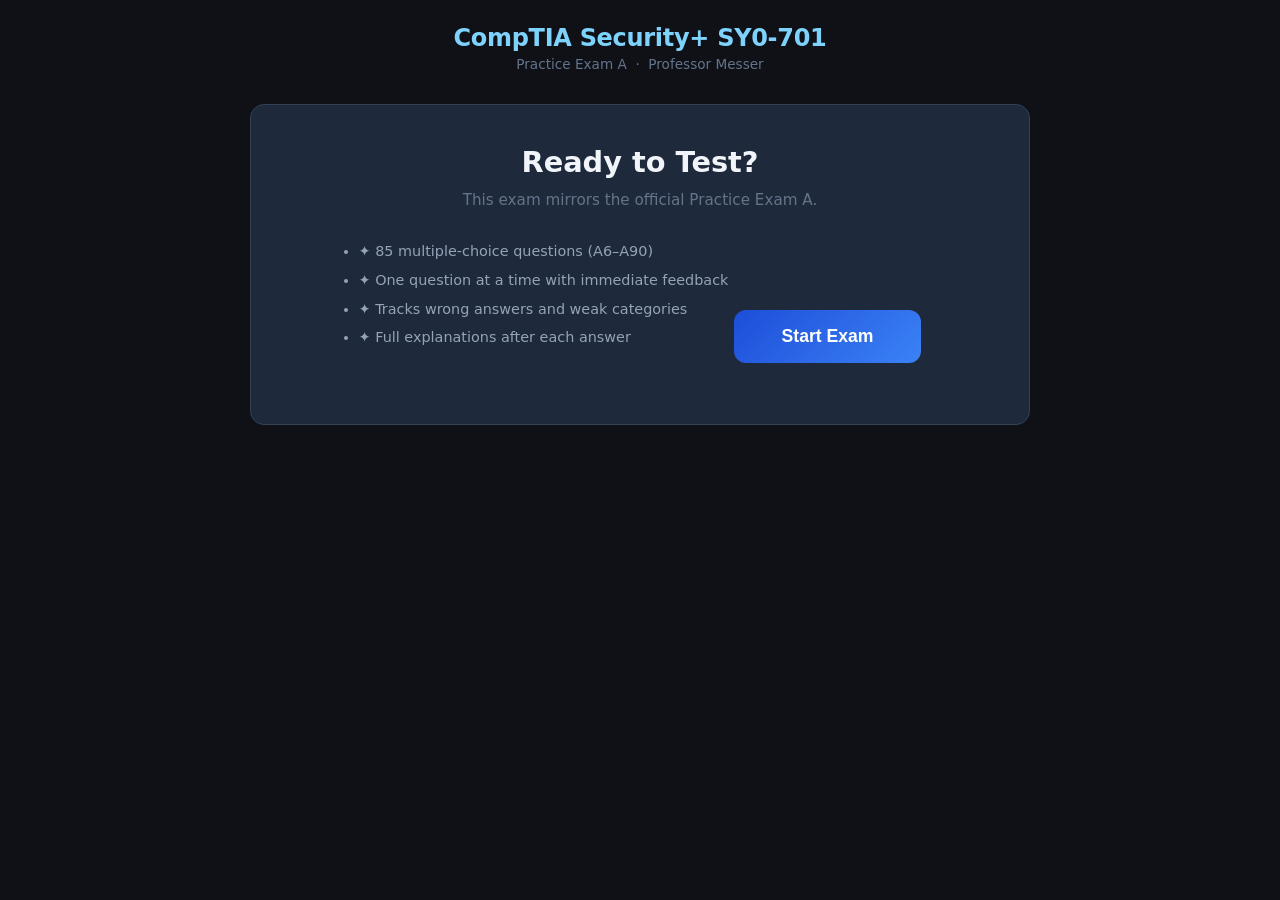
==== commit 89c2f3c3: "Fix JS parse error caused by </script> tag in question data The A80 scenario string contained a lite" ====
--- a/docs/security-plus-quiz.html
+++ b/docs/security-plus-quiz.html
@@ -1029,7 +1029,7 @@
   {
     id:"A80", domain:"4",
     q:"A security technician is reviewing this IPS log:",
-    scenario:'ALERT 2023-06-01 13:07:29 [163bcf65118-179b547b]\nCross-Site Scripting in JSON Data\n222.43.112.74:3332 -> 64.235.145.35:80\nURL/index.html - Method POST\nDetail: token="<script>" key="key7" value="<script>alert(2)</script>"',
+    scenario:'ALERT 2023-06-01 13:07:29 [163bcf65118-179b547b]\nCross-Site Scripting in JSON Data\n222.43.112.74:3332 -> 64.235.145.35:80\nURL/index.html - Method POST\nDetail: token="<script>" key="key7" value="<script>alert(2)<\/script>"',
     q2:"Which of the following can be determined from this log information?",
     selectNote:"Select TWO",
     multi:true,
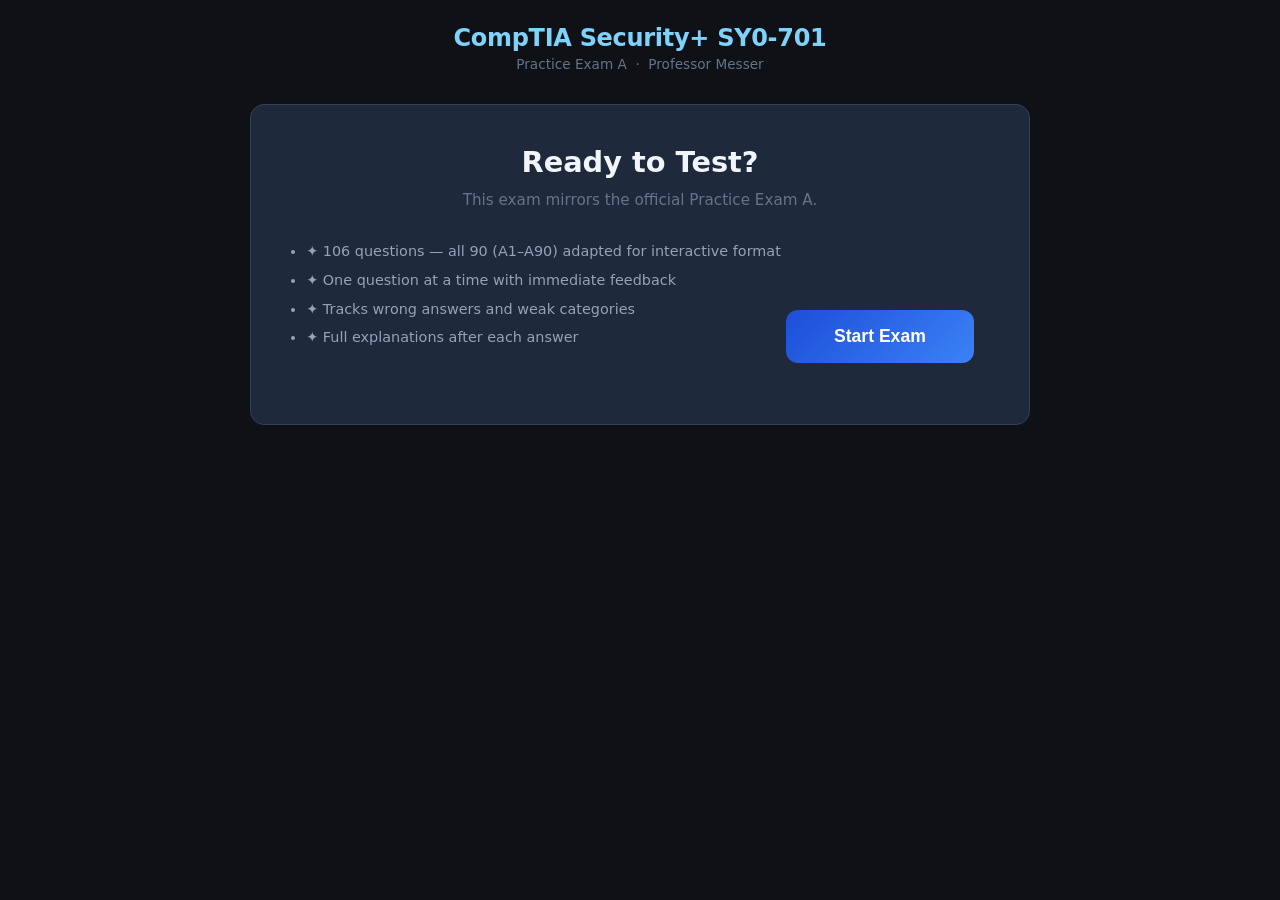
==== commit b5b01ec7: "Add A1-A5 performance-based questions (106 total) Converts all 5 PBQs into MCQ sub-questions: - A1 (" ====
--- a/docs/security-plus-quiz.html
+++ b/docs/security-plus-quiz.html
@@ -422,7 +422,7 @@
     <h2>Ready to Test?</h2>
     <p>This exam mirrors the official Practice Exam A.</p>
     <ul>
-      <li>✦ 85 multiple-choice questions (A6–A90)</li>
+      <li>✦ 106 questions — all 90 (A1–A90) adapted for interactive format</li>
       <li>✦ One question at a time with immediate feedback</li>
       <li>✦ Tracks wrong answers and weak categories</li>
       <li>✦ Full explanations after each answer</li>
@@ -498,6 +498,174 @@
 };
 
 const questions = [
+  // ── A1: Match attack types ──────────────────────────────────────────
+  {
+    id:"A1a", domain:"2",
+    q:"[Performance-Based] An attacker obtains a bank account number and birth date by calling the victim. Which attack type BEST describes this?",
+    choices:["A. RFID cloning","B. Vishing","C. Keylogger","D. On-path"],
+    correct:[1],
+    exp:"Vishing (voice phishing) is social engineering over the telephone. Obtaining personal financial info by calling the victim is a classic vishing attack."
+  },
+  {
+    id:"A1b", domain:"2",
+    q:"[Performance-Based] An attacker accesses a database directly from a web browser. Which attack type BEST describes this?",
+    choices:["A. Rootkit","B. Supply chain","C. Injection","D. DDoS"],
+    correct:[2],
+    exp:"A SQL injection attack sends SQL commands directly to a database through a vulnerable web application — accessible from a browser."
+  },
+  {
+    id:"A1c", domain:"2",
+    q:"[Performance-Based] An attacker intercepts all communication between a client and a web server. Which attack type BEST describes this?",
+    choices:["A. Vishing","B. On-path","C. Rootkit","D. Keylogger"],
+    correct:[1],
+    exp:"An on-path (man-in-the-middle) attacker positions themselves invisibly between two devices to read or modify all traffic in real-time."
+  },
+  {
+    id:"A1d", domain:"2",
+    q:"[Performance-Based] Multiple attackers overwhelm a web server, making it unavailable. Which attack type BEST describes this?",
+    choices:["A. RFID cloning","B. Injection","C. Supply chain","D. DDoS"],
+    correct:[3],
+    exp:"A DDoS (Distributed Denial of Service) uses multiple third-parties working together to create a service outage by overwhelming the target."
+  },
+  {
+    id:"A1e", domain:"2",
+    q:"[Performance-Based] An attacker obtains a list of all login credentials typed over the last 24 hours. Which attack type BEST describes this?",
+    choices:["A. Vishing","B. On-path","C. Supply chain","D. Keylogger"],
+    correct:[3],
+    exp:"Keylogger software captures all keystrokes and can covertly transmit them to the attacker — including every username and password typed."
+  },
+  // ── A2: Physical security controls ─────────────────────────────────
+  {
+    id:"A2a", domain:"1",
+    q:"[Performance-Based] A manufacturing company is creating security standards. What are the BEST security controls for the outside parking lot and visitor drop-off area?",
+    choices:["A. Fencing and Lighting","B. Security guard and Access control vestibule","C. Access badge and Biometrics","D. Authentication token and Fencing"],
+    correct:[0],
+    exp:"Fencing controls perimeter access; lighting deters threats and keeps the exterior safe for employees and visitors parking or being dropped off."
+  },
+  {
+    id:"A2b", domain:"1",
+    q:"[Performance-Based] A manufacturing company is creating security standards. What are the BEST security controls for the building lobby and reception area?",
+    choices:["A. Fencing and Lighting","B. Security guard and Access control vestibule","C. Access badge and Biometrics","D. Authentication token and Video surveillance"],
+    correct:[1],
+    exp:"A security guard verifies authorization at the first human checkpoint; an access control vestibule manages the physical flow of individuals through that checkpoint."
+  },
+  {
+    id:"A2c", domain:"1",
+    q:"[Performance-Based] A manufacturing company is creating security standards. What are the BEST security controls for the data center entrance door (accessed from inside the building)?",
+    choices:["A. Fencing and Lighting","B. Security guard and Access control vestibule","C. Access badge and Biometrics","D. Authentication token and Lighting"],
+    correct:[2],
+    exp:"Sensitive internal areas require multi-factor physical authentication. An access badge (something you have) combined with biometrics (something you are) provides two-factor access control."
+  },
+  {
+    id:"A2d", domain:"1",
+    q:"[Performance-Based] A manufacturing company is creating security standards. What is the BEST security control for authenticating to the server console inside the data center?",
+    choices:["A. Access badge","B. Biometrics","C. Authentication token","D. Security guard"],
+    correct:[2],
+    exp:"Console access to a server requires the username, password, and an authentication token — the token provides the multi-factor layer for logical access once inside the data center."
+  },
+  // ── A3: Security control categories ────────────────────────────────
+  {
+    id:"A3a", domain:"1",
+    q:"[Performance-Based] A guard checks the identification of all visitors. Which security control category BEST describes this?",
+    choices:["A. Technical","B. Managerial","C. Operational","D. Physical"],
+    correct:[2],
+    exp:"Operational controls are implemented by people rather than systems. A guard checking IDs is a human-executed operational control."
+  },
+  {
+    id:"A3b", domain:"1",
+    q:"[Performance-Based] All returns must be approved by a Vice President. Which security control category BEST describes this?",
+    choices:["A. Technical","B. Managerial","C. Operational","D. Physical"],
+    correct:[1],
+    exp:"Managerial controls are administrative controls associated with security design and policy. A VP approval requirement is a policy-level managerial control."
+  },
+  {
+    id:"A3c", domain:"1",
+    q:"[Performance-Based] A generator is used during a power outage. Which security control category BEST describes this?",
+    choices:["A. Technical","B. Managerial","C. Operational","D. Physical"],
+    correct:[3],
+    exp:"Physical controls limit or support physical access and operations. A backup generator is a physical infrastructure control."
+  },
+  {
+    id:"A3d", domain:"1",
+    q:"[Performance-Based] Building doors can be unlocked with an access card. Which security control category BEST describes this?",
+    choices:["A. Technical","B. Managerial","C. Operational","D. Physical"],
+    correct:[3],
+    exp:"Badge readers and electronically controlled doors are physical controls — they directly limit physical access to a space."
+  },
+  {
+    id:"A3e", domain:"1",
+    q:"[Performance-Based] System logs are transferred automatically to a SIEM. Which security control category BEST describes this?",
+    choices:["A. Technical","B. Managerial","C. Operational","D. Physical"],
+    correct:[0],
+    exp:"Technical controls are implemented using systems. Automated log forwarding to a SIEM is a technical control — no human action required."
+  },
+  // ── A4: Authentication factors ──────────────────────────────────────
+  {
+    id:"A4a", domain:"4",
+    q:"[Performance-Based] During the login process, your phone receives a text message with a one-time passcode. Which authentication factor does this represent?",
+    choices:["A. Something you know","B. Something you have","C. Something you are","D. Somewhere you are"],
+    correct:[1],
+    exp:"Receiving a code on your phone requires possession of the physical device — this is 'something you have.' The phone itself is the factor, not the code."
+  },
+  {
+    id:"A4b", domain:"4",
+    q:"[Performance-Based] You enter your PIN to make a deposit into an ATM. Which authentication factor does this represent?",
+    choices:["A. Something you know","B. Something you have","C. Something you are","D. Somewhere you are"],
+    correct:[0],
+    exp:"A PIN (Personal Identification Number) is memorized — it is 'something you know.' This is the knowledge factor of authentication."
+  },
+  {
+    id:"A4c", domain:"4",
+    q:"[Performance-Based] You can use your fingerprint to unlock the door to the data center. Which authentication factor does this represent?",
+    choices:["A. Something you know","B. Something you have","C. Something you are","D. Somewhere you are"],
+    correct:[2],
+    exp:"A fingerprint is a biometric characteristic — it is 'something you are.' Biometrics represent the inherence factor of authentication."
+  },
+  {
+    id:"A4d", domain:"4",
+    q:"[Performance-Based] Your login will not work unless you are connected to the VPN. Which authentication factor does this represent?",
+    choices:["A. Something you know","B. Something you have","C. Something you are","D. Somewhere you are"],
+    correct:[3],
+    exp:"Requiring VPN connectivity ties authentication to a network location — 'somewhere you are.' Location-based authentication is the location factor."
+  },
+  // ── A5: Firewall rules ──────────────────────────────────────────────
+  {
+    id:"A5a", domain:"4",
+    q:"[Performance-Based] A stateful firewall rule must block HTTP sessions between the Web Server (10.1.1.2) and the Database Server (10.2.1.20). Which rule is correct?",
+    choices:[
+      "A. Source: 10.1.1.2 → Dest: 10.2.1.20 | TCP/80 | Block",
+      "B. Source: 10.2.1.20 → Dest: 10.1.1.2 | TCP/443 | Block",
+      "C. Source: 10.1.1.2 → Dest: 10.2.1.20 | UDP/80 | Block",
+      "D. Source: 10.1.1.2 → Dest: 10.2.1.20 | TCP/443 | Allow"
+    ],
+    correct:[0],
+    exp:"HTTP runs on TCP/80. The Web Server (10.1.1.2) is the source initiating requests to the Database Server (10.2.1.20). Since the firewall is stateful, only the outbound rule is needed — return traffic is automatically tracked."
+  },
+  {
+    id:"A5b", domain:"4",
+    q:"[Performance-Based] A stateful firewall rule must allow the Storage Server (10.2.1.33) to transfer files to the Video Server (10.1.1.7) over HTTPS. Which rule is correct?",
+    choices:[
+      "A. Source: 10.1.1.7 → Dest: 10.2.1.33 | TCP/443 | Allow",
+      "B. Source: 10.2.1.33 → Dest: 10.1.1.7 | TCP/22 | Allow",
+      "C. Source: 10.2.1.33 → Dest: 10.1.1.7 | TCP/443 | Allow",
+      "D. Source: 10.2.1.33 → Dest: 10.1.1.7 | TCP/80 | Block"
+    ],
+    correct:[2],
+    exp:"HTTPS uses TCP/443. The Storage Server (10.2.1.33) initiates the transfer to the Video Server (10.1.1.7), so it is the source. Allow the traffic."
+  },
+  {
+    id:"A5c", domain:"4",
+    q:"[Performance-Based] A stateful firewall rule must allow the Management Server (10.2.1.47) to use a secure terminal (SSH) on the File Server (10.1.1.3). Which rule is correct?",
+    choices:[
+      "A. Source: 10.2.1.47 → Dest: 10.1.1.3 | TCP/443 | Allow",
+      "B. Source: 10.1.1.3 → Dest: 10.2.1.47 | TCP/22 | Allow",
+      "C. Source: 10.2.1.47 → Dest: 10.1.1.3 | TCP/22 | Allow",
+      "D. Source: 10.2.1.47 → Dest: 10.1.1.3 | TCP/80 | Block"
+    ],
+    correct:[2],
+    exp:"SSH (secure terminal) runs on TCP/22. The Management Server (10.2.1.47) initiates the SSH session to the File Server (10.1.1.3), so it is the source. Allow the traffic."
+  },
+  // ── A6–A90: Multiple Choice ─────────────────────────────────────────
   {
     id:"A6", domain:"5",
     q:"A company has hired a third-party to gather information about the company's servers and data. This third-party will not have direct access to the company's internal network, but they can gather information from any other source. Which of the following would BEST describe this approach?",
